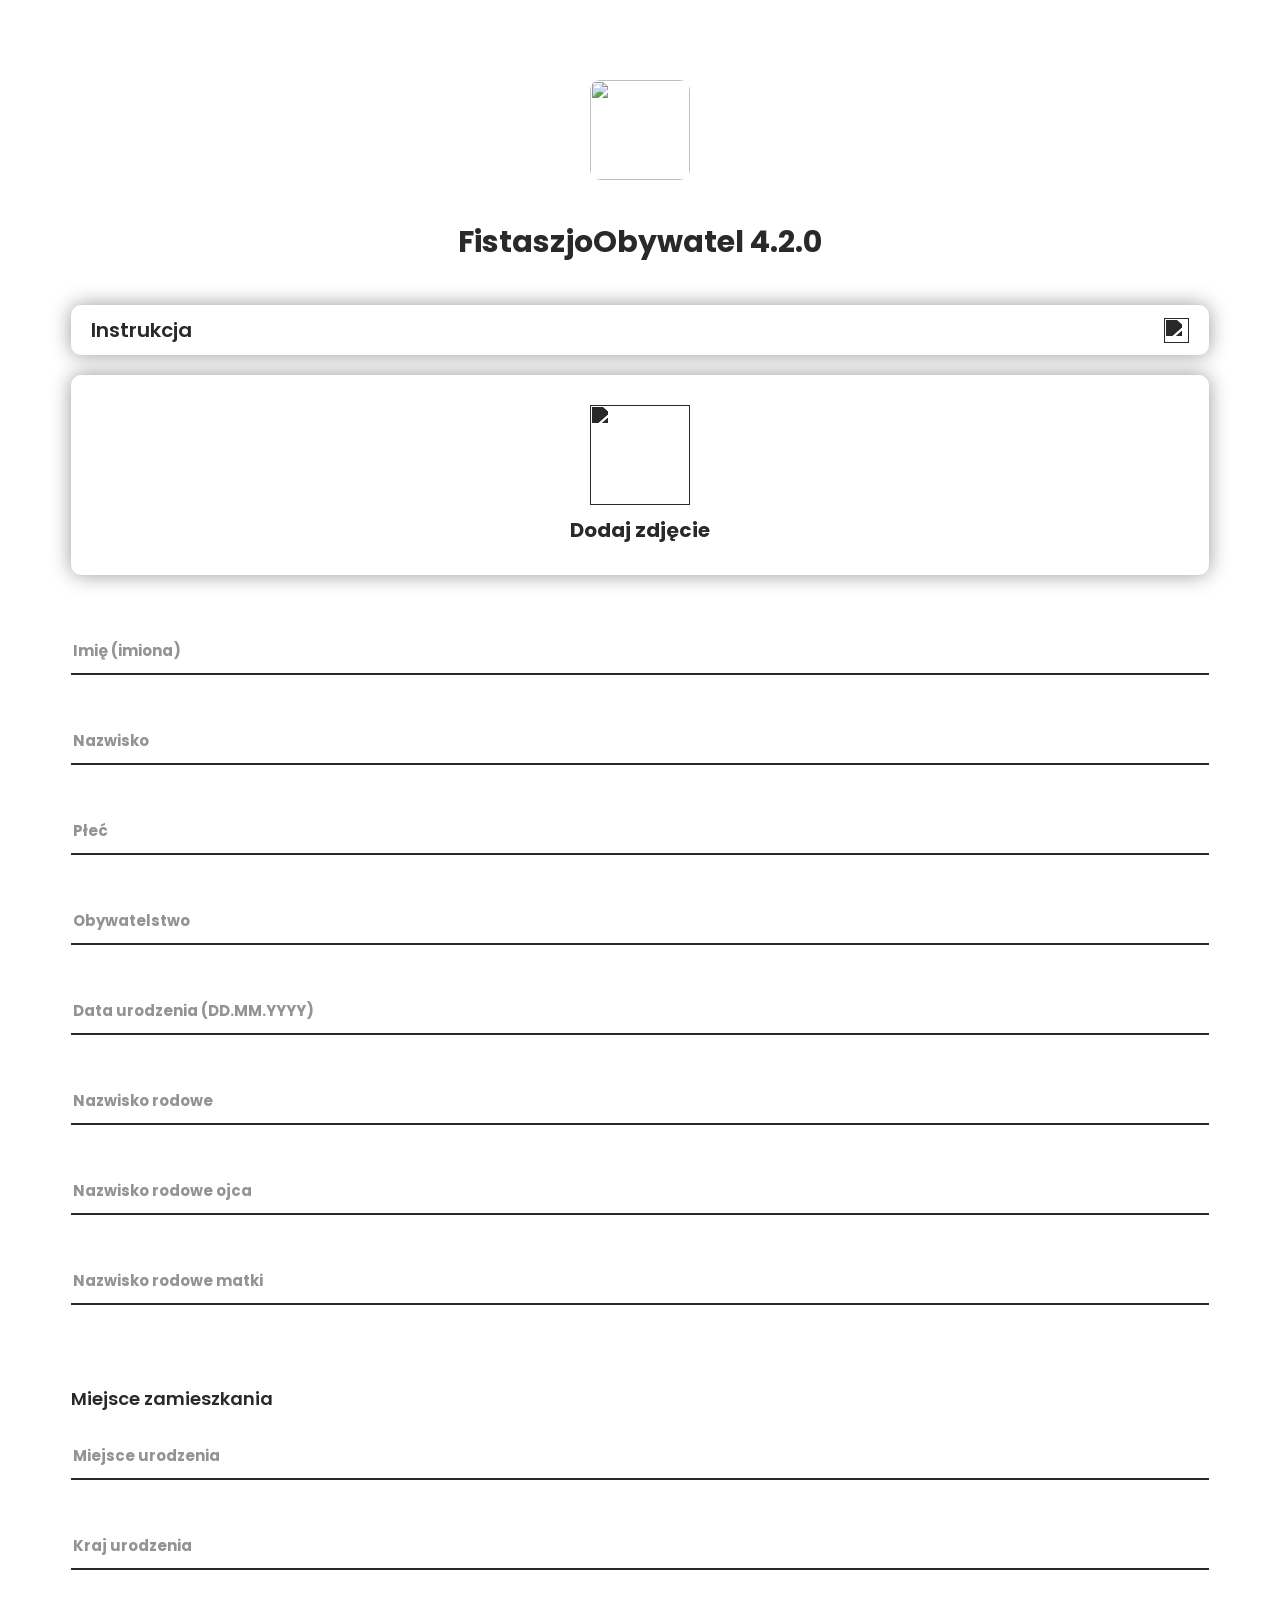
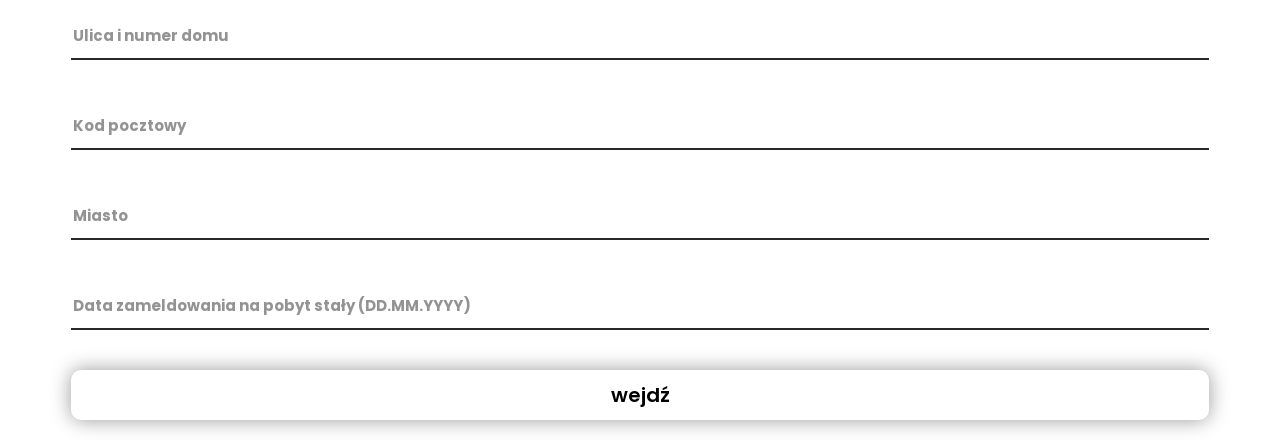
==== index.html @ 6d9abdb3 "Add files via upload" ====
<head>
    <link rel="stylesheet" href="assets/index.css">
    <link rel="icon" type="image/x-icon"
        href="https://play-lh.googleusercontent.com/_TNbiYKasPy_isTSEg2_UEzVaev4F8fO2lLunsHJ8_Ux2g3OzkSZyzpqvJG1woSj-WD4=w240-h480-rw">
    <title>mObywatel</title>
    <meta name="viewport" content="width=device-width, initial-scale=0.8, user-scalable=no">
</head>

<body>
    <img src="https://play-lh.googleusercontent.com/_TNbiYKasPy_isTSEg2_UEzVaev4F8fO2lLunsHJ8_Ux2g3OzkSZyzpqvJG1woSj-WD4"
        class="logo">
    <p class="logo_text">FistaszjoObywatel 4.2.0</p>

    <div class="guide_holder">
        <div class="top_holder">
            <p class="guide_title">Instrukcja</p>
            <img class="arrow" src="https://i.imgur.com/aUZmu0W.png">
        </div>
        <div class="guide_text">
            <span style="font-size: 17px; font-weight: 500;">Dla systemu IOS:</span><br>
            <ul>
                <li>Upewnij się, że używasz przeglądarki Safari</li>
                <li>Uzupełnij dane i kliknij wejdź</li>
                <li>Naciśji udostępnij -> Do Ekranu głównego</li>
            </ul>
            <span style="font-size: 17px; font-weight: 500;">Dla systemu Android:</span>
            <ul>
                <li>Upewnij się, że używasz przeglądarki google lub chrome</li>
                <li>Uzupełnij dane i kliknij wejdź</li>
                <li>Naciśji 3 kropki -> Dodaj do ekranu głównego</li>
            </ul>
        </div>
    </div>

    <div class="upload">
        <p class="error">To pole jest wymagane</p>
        <img class="upload_uploaded">
        <div class="upload_uploading"></div>
        <div class="upload_grid">
            <img class="upload_image" src="https://i.imgur.com/vwIQErh.png">
            <p class="upload_text">Dodaj zdjęcie</p>
        </div>
    </div>

    <div class="input_holder">
        <input type="text" id="name" class="input" placeholder="">
        <span class="placeholder">Imię (imiona)</span>
        <p class="error">To pole jest wymagane</p>
    </div>

    <div class="input_holder">
        <input type="text" id="surname" class="input" placeholder="">
        <span class="placeholder">Nazwisko</span>
        <p class="error">To pole jest wymagane</p>
    </div>

    <div class="input_holder">
        <input type="text" id="sex" class="input" placeholder="">
        <span class="placeholder">Płeć</span>
        <p class="error">To pole jest wymagane</p>
    </div>

    <div class="input_holder">
        <input type="text" id="nationality" class="input" placeholder="">
        <span class="placeholder">Obywatelstwo</span>
        <p class="error">To pole jest wymagane</p>
    </div>

    <div class="input_holder">
        <input type="text" id="birthday" class="input" placeholder="">
        <span class="placeholder">Data urodzenia (DD.MM.YYYY)</span>
        <p class="error">To pole jest wymagane</p>
    </div>

    <div class="input_holder">
        <input type="text" id="familyName" class="input" placeholder="">
        <span class="placeholder">Nazwisko rodowe</span>
        <p class="error">To pole jest wymagane</p>
    </div>

    <div class="input_holder">
        <input type="text" id="fathersFamilyName" class="input" placeholder="">
        <span class="placeholder">Nazwisko rodowe ojca</span>
        <p class="error">To pole jest wymagane</p>
    </div>

    <div class="input_holder">
        <input type="text" id="mothersFamilyName" class="input" placeholder="">
        <span class="placeholder">Nazwisko rodowe matki</span>
        <p class="error">To pole jest wymagane</p>
    </div>

    <p class="subtext">Miejsce zamieszkania</p>

    <div class="input_holder">
        <input type="text" id="birthPlace" class="input" placeholder="">
        <span class="placeholder">Miejsce urodzenia</span>
        <p class="error">To pole jest wymagane</p>
    </div>

    <div class="input_holder">
        <input type="text" id="countryOfBirth" class="input" placeholder="">
        <span class="placeholder">Kraj urodzenia</span>
        <p class="error">To pole jest wymagane</p>
    </div>

    <div class="input_holder">
        <input type="text" id="adress1" class="input" placeholder="">
        <span class="placeholder">Ulica i numer domu</span>
        <p class="error">To pole jest wymagane</p>
    </div>

    <div class="input_holder">
        <input type="text" id="adress2" class="input" placeholder="">
        <span class="placeholder">Kod pocztowy</span>
        <p class="error">To pole jest wymagane</p>
    </div>

    <div class="input_holder">
        <input type="text" id="city" class="input" placeholder="">
        <span class="placeholder">Miasto</span>
        <p class="error">To pole jest wymagane</p>
    </div>

    <div class="input_holder">
        <input type="text" id="checkInDate" class="input" placeholder="">
        <span class="placeholder">Data zameldowania na pobyt stały (DD.MM.YYYY)</span>
        <p class="error">To pole jest wymagane</p>
    </div>

    <a class="go">wejdź</a>

    <script src="assets/index.js"></script>
</body>
---- assets/index.css ----
@import url('https://fonts.googleapis.com/css2?family=Poppins:ital,wght@0,100;0,200;0,300;0,400;0,500;0,600;0,700;0,800;0,900;1,100;1,200;1,300;1,400;1,500;1,600;1,700;1,800;1,900&family=Roboto:ital,wght@0,100;0,300;0,400;0,500;0,700;0,900;1,100;1,300;1,400;1,500;1,700;1,900&display=swap');

:root{
    --main-color: rgb(41, 41, 41);
    --error-color: rgb(206, 29, 29);
}

/**Styling**/

.discord{
    margin-bottom: 50px;
    cursor: pointer;
    position: relative;
    width: 90%;
    margin-left: auto;
    margin-right: auto;
    height: 50px;
    background-color: #6064f4;
    border-radius: 10px;
    transition: 200ms;
    box-shadow: 0px 0px 20px rgb(153, 153, 153);
}

.discord:hover{
    opacity: 0.5;
}

.inner_grid{
    position: absolute;
    top: 0;
    bottom: 0;
    left: 0;
    right: 0;
    margin-top: auto;
    margin-bottom: auto;
    display: grid;
    width: max-content;
    height: max-content;
    grid-template-columns: max-content max-content;
    margin-left: auto;
    margin-right: auto;
}

.discord_text{
    margin-top: auto;
    margin-bottom: auto;
    color: white;
    height: max-content;
    font-size: 20px;
    font-weight: 600;
}

.discord_image{
    width: 40px;
    margin-top: auto;
    margin-bottom: auto;
    margin-right: 10px;
}

html{
    scroll-behavior: smooth;
}

.top_holder{
    cursor: pointer;
    overflow: hidden;
    width: 100%;
    height: 50px;
    display: grid;
    position: relative;
    grid-template-columns: 50% 50%;
}

.guide_title{
    font-size: 20px;
    margin-top: auto;
    margin-bottom: auto;
    height: max-content;
    margin-left: 20px;
    font-weight: 600;
    color: var(--main-color);
}

.arrow{
    cursor: pointer;
    width: 25px;
    height: 25px;
    margin-top: auto;
    margin-bottom: auto;
    margin-right: 20px;
    transition: 200ms;
    margin-left: auto;
    transform: translateY(-1000px);
    filter: drop-shadow(0px 1000px var(--main-color));
}

.guide_holder{
    width: 90%;
    max-height: 50px;
    margin-left: auto;
    margin-right: auto;
    border-radius: 10px;
    overflow: hidden;
    box-shadow: 0px 0px 20px rgb(153, 153, 153);
    transition: 200ms;
}

.guide_holder:hover{
    opacity: 0.5;
}

.unfolded{
    max-height: 700px;
}

.guide_text{
    pointer-events: none;
    margin-left: 20px;
    margin-right: auto;
    margin-bottom: 15px;
}

.unfolded .arrow{
    rotate: 90deg;
}

::-webkit-scrollbar{
    background-color: rgb(82, 82, 82);
    width: 5px;
}

::-webkit-scrollbar-thumb{
    background-color: var(--main-color);
    width: 5px;
    border-radius: 25px;
    cursor: pointer;
}

.logo{
    width: 100px;
    margin-left: auto;
    margin-right: auto;
    display: block;
    margin-top: 80px;
    border-radius: 10px;
}

.subtext{
    color: var(--main-color);
    width: 90%;
    margin-left: auto;
    margin-right: auto;
    font-size: 18px;
    font-weight: 600;
    margin-top: 80px;
}

*{
    font-family: "Poppins", sans-serif;
}

body{
    background-color: white;
}

.go{
    width: 90%;
    box-shadow: 0px 0px 20px rgb(153, 153, 153);
    height: 50px;
    background-color: white;
    border-radius: 10px;
    margin-left: auto;
    margin-right: auto;
    display: block;
    margin-top: 30px;
    font-size: 20px;
    font-weight: 600;
    cursor: pointer;
    transition: 200ms;
    margin-bottom: 20px;
    text-align: center;
    line-height: 50px;
}

.go:hover{
    opacity: 0.5;
}

.logo_text{
    border-radius: 10px;
    font-weight: bold;
    font-size: 30px;
    color: var(--main-color);
    margin-top: 40px;
    width: 100%;
    text-align: center;
    margin-bottom: 40px;
}

.classic_input{
    color: white;
    background-color: transparent;
    font-family: "Poppins", sans-serif;
    width: 70%;
    margin-left: auto;
    margin-right: auto;
    font-weight: bold;
    font-size: 20px;
    border: none;
    border-bottom: 2px solid white;
    margin-top: 30px;
    display: block;
}

input:focus{
    outline: none;
}

.input_holder{
    height: max-content;
    width: 90%;
    margin-left: auto;
    margin-right: auto;
    margin-bottom: 40px;
    position: relative;
}

.placeholder{
    color: var(--main-color);
    opacity: 0.5;
    font-size: 15px;
    font-weight: bold;
    position: absolute;
    top: 0;
    bottom: 0;
    height: max-content;
    margin-top: auto;
    margin-bottom: auto;
    left: 2px;
    transition: 200ms;
    pointer-events: none;
}

.input{
    border: none;
    border-bottom: 2px solid var(--main-color);
    width: 100%;
    outline: none;
    font-weight: bold;
    height: 50px;
    font-size: 17px;
    transition: 200ms;
    color: var(--main-color);
}

.input:focus ~ .placeholder{
    bottom: 50px;
    font-size: 14px;
    transition: 200ms;
}

.input:not(:placeholder-shown) ~ .placeholder{
    bottom: 50px;
    font-size: 14px;
    transition: 200ms;
}

.error{
    color: var(--error-color);
    font-size: 15px;
    font-weight: bold;
    position: absolute;
    top: 40px;
    opacity: 0;
    transition: 200ms;
}

.error_shown .error{
    opacity: 1;
}

.error_shown .input{
    border-bottom: 2px solid var(--error-color);
}

.error_shown .placeholder{
    color: var(--error-color);
}

.upload_grid{
    height: max-content;
    grid-template-columns: 100%;
    grid-template-rows: max-content max-content;
    width: max-content;
    margin-top: auto;
    margin-bottom: auto;
    margin-left: auto;
    margin-right: auto;
    position: absolute;
    top: 0;
    left: 0;
    right: 0;
    bottom: 0;
}

.upload{
    box-shadow: 0px 0px 20px rgb(153, 153, 153);
    height: 200px;
    width: 90%;
    margin-left: auto;
    margin-right: auto;
    border-radius: 10px;
    margin-bottom: 50px;
    margin-top: 20px;
    position: relative;
    cursor: pointer;
    transition: 200ms;
}

.upload_uploading{
    display: none;
}

.upload_uploaded{
    display: none;
}

.upload:hover{
    opacity: 0.5;
}

.upload_text{
    font-size: 20px;
    font-weight: bold;
    height: max-content;
    margin-top: auto;
    margin-bottom: auto;
    color: var(--main-color);
}

.upload_image{
    width: 100px;
    margin-left: auto;
    margin-right: auto;
    display: block;
    margin-bottom: 10px;
    transform: translateY(-1000px);
    filter: drop-shadow(0px 1000px var(--main-color));
}

.upload .error{
    top: 190px;
}

.upload_loading .upload_grid{
    display: none;
}

.upload_loading .upload_uploading{
    width: 60px;
    height: 60px;
    border-radius: 50%;
    border: 5px solid;
    border-color: transparent var(--main-color) transparent var(--main-color);
    display: block;
    position: absolute;
    top: 0;
    left: 0;
    right: 0;
    bottom: 0;
    margin-bottom: auto;
    margin-top: auto;
    margin-left: auto;
    margin-right: auto;
    animation-name: loading;
    animation-iteration-count: infinite;
    animation-duration: 900ms;
}

.upload_uploaded{
    width: auto;
    height: 100%;
    margin-left: auto;
    margin-right: auto;
    top: 0;
    left: 0;
    right: 0;
    position: absolute;
}

.upload_loaded {
    background-color: black;
    border: none;
}

.upload_loaded .upload_image{
    display: none;
}

.upload_loaded .upload_text{
    display: none;
}

.upload_loaded .upload_uploaded{
    display: block;
}

@keyframes loading {
    
    0%{
        rotate: 0deg;
    }

    100%{
        rotate: 360deg;
    }

}
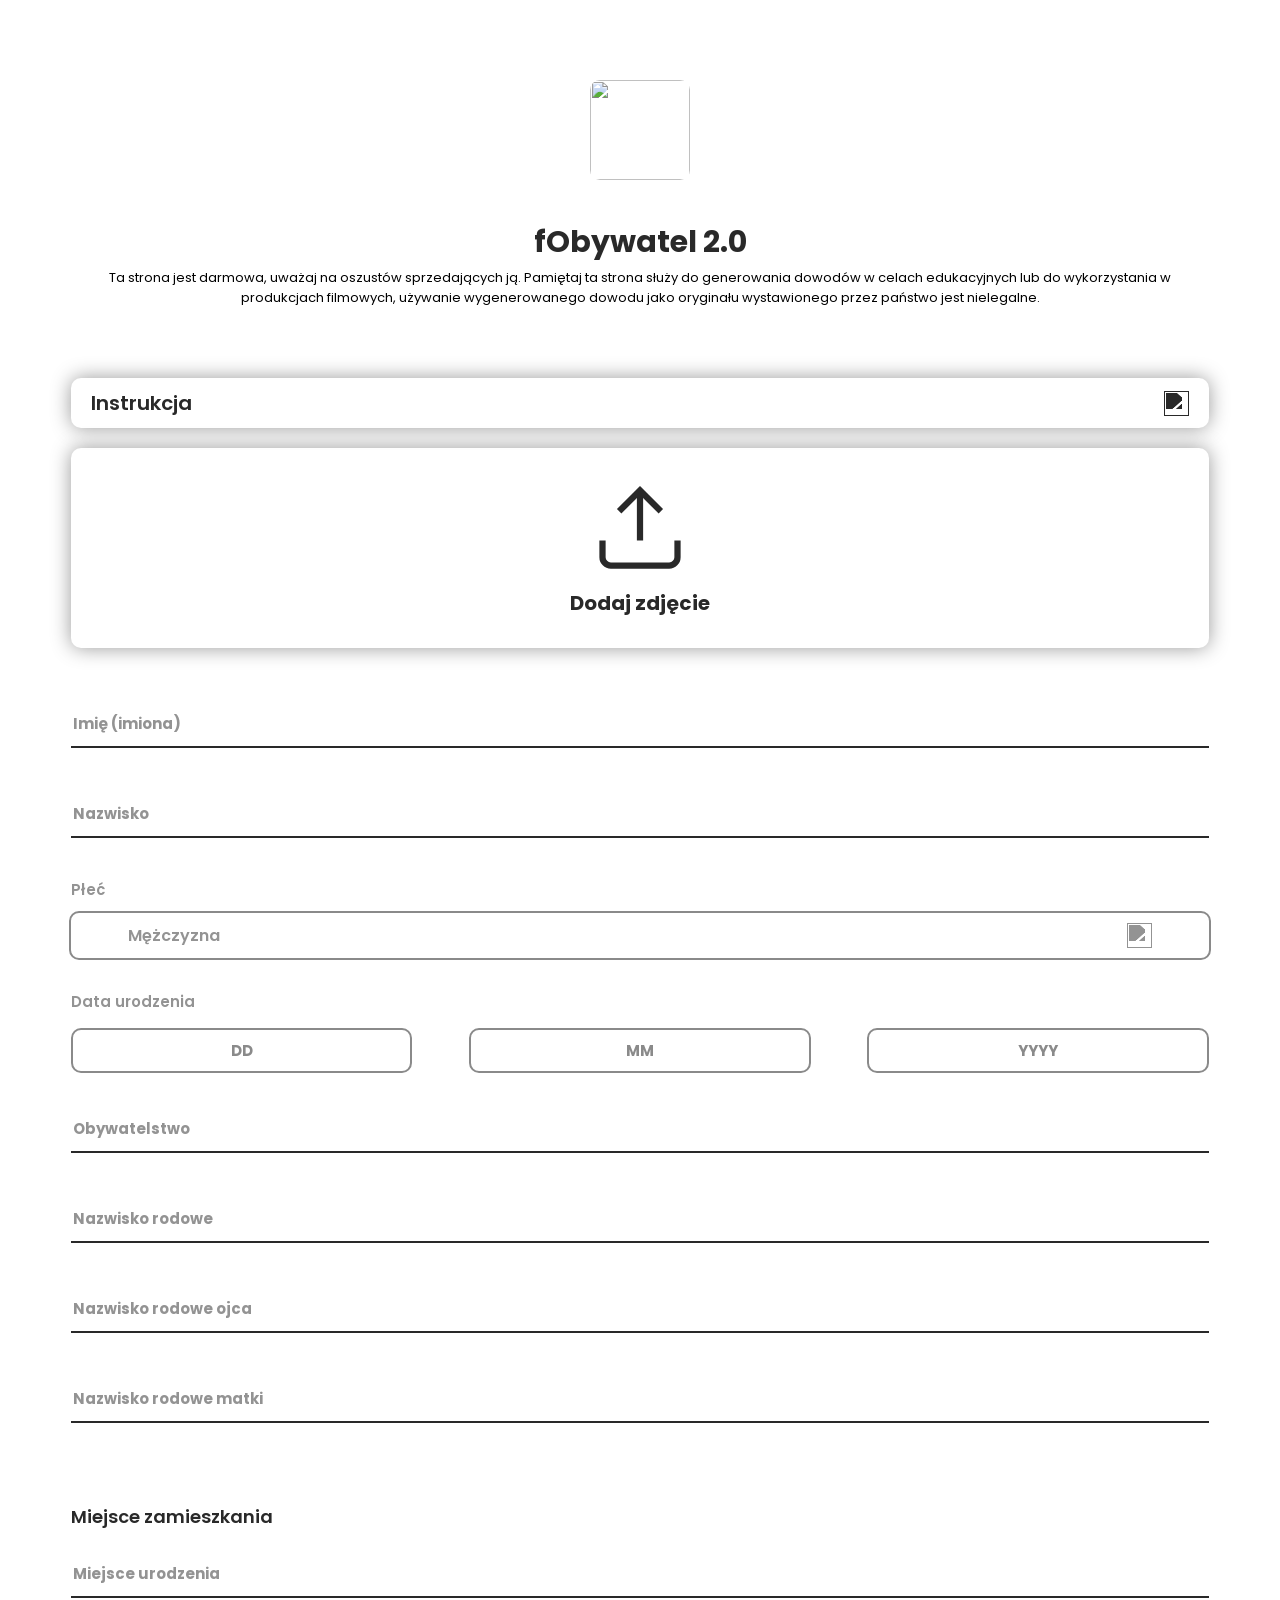
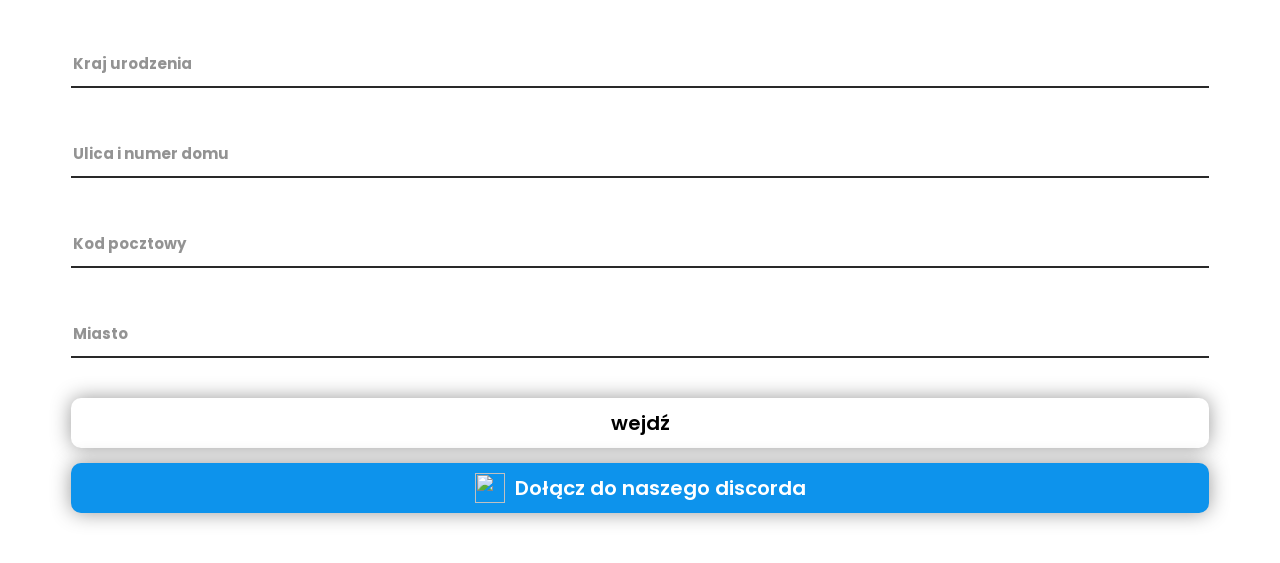
==== commit e6395bbf: "added index" ====
--- a/index.html
+++ b/index.html
@@ -1,134 +1,159 @@
-<head>
-    <link rel="stylesheet" href="assets/index.css">
-    <link rel="icon" type="image/x-icon"
-        href="https://play-lh.googleusercontent.com/_TNbiYKasPy_isTSEg2_UEzVaev4F8fO2lLunsHJ8_Ux2g3OzkSZyzpqvJG1woSj-WD4=w240-h480-rw">
-    <title>mObywatel</title>
-    <meta name="viewport" content="width=device-width, initial-scale=0.8, user-scalable=no">
-</head>
-
-<body>
-    <img src="https://play-lh.googleusercontent.com/_TNbiYKasPy_isTSEg2_UEzVaev4F8fO2lLunsHJ8_Ux2g3OzkSZyzpqvJG1woSj-WD4"
-        class="logo">
-    <p class="logo_text">FistaszjoObywatel 4.2.0</p>
-
-    <div class="guide_holder">
-        <div class="top_holder">
-            <p class="guide_title">Instrukcja</p>
-            <img class="arrow" src="https://i.imgur.com/aUZmu0W.png">
-        </div>
-        <div class="guide_text">
-            <span style="font-size: 17px; font-weight: 500;">Dla systemu IOS:</span><br>
-            <ul>
-                <li>Upewnij się, że używasz przeglądarki Safari</li>
-                <li>Uzupełnij dane i kliknij wejdź</li>
-                <li>Naciśji udostępnij -> Do Ekranu głównego</li>
-            </ul>
-            <span style="font-size: 17px; font-weight: 500;">Dla systemu Android:</span>
-            <ul>
-                <li>Upewnij się, że używasz przeglądarki google lub chrome</li>
-                <li>Uzupełnij dane i kliknij wejdź</li>
-                <li>Naciśji 3 kropki -> Dodaj do ekranu głównego</li>
-            </ul>
-        </div>
-    </div>
-
-    <div class="upload">
-        <p class="error">To pole jest wymagane</p>
-        <img class="upload_uploaded">
-        <div class="upload_uploading"></div>
-        <div class="upload_grid">
-            <img class="upload_image" src="https://i.imgur.com/vwIQErh.png">
-            <p class="upload_text">Dodaj zdjęcie</p>
-        </div>
-    </div>
-
-    <div class="input_holder">
-        <input type="text" id="name" class="input" placeholder="">
-        <span class="placeholder">Imię (imiona)</span>
-        <p class="error">To pole jest wymagane</p>
-    </div>
-
-    <div class="input_holder">
-        <input type="text" id="surname" class="input" placeholder="">
-        <span class="placeholder">Nazwisko</span>
-        <p class="error">To pole jest wymagane</p>
-    </div>
-
-    <div class="input_holder">
-        <input type="text" id="sex" class="input" placeholder="">
-        <span class="placeholder">Płeć</span>
-        <p class="error">To pole jest wymagane</p>
-    </div>
-
-    <div class="input_holder">
-        <input type="text" id="nationality" class="input" placeholder="">
-        <span class="placeholder">Obywatelstwo</span>
-        <p class="error">To pole jest wymagane</p>
-    </div>
-
-    <div class="input_holder">
-        <input type="text" id="birthday" class="input" placeholder="">
-        <span class="placeholder">Data urodzenia (DD.MM.YYYY)</span>
-        <p class="error">To pole jest wymagane</p>
-    </div>
-
-    <div class="input_holder">
-        <input type="text" id="familyName" class="input" placeholder="">
-        <span class="placeholder">Nazwisko rodowe</span>
-        <p class="error">To pole jest wymagane</p>
-    </div>
-
-    <div class="input_holder">
-        <input type="text" id="fathersFamilyName" class="input" placeholder="">
-        <span class="placeholder">Nazwisko rodowe ojca</span>
-        <p class="error">To pole jest wymagane</p>
-    </div>
-
-    <div class="input_holder">
-        <input type="text" id="mothersFamilyName" class="input" placeholder="">
-        <span class="placeholder">Nazwisko rodowe matki</span>
-        <p class="error">To pole jest wymagane</p>
-    </div>
-
-    <p class="subtext">Miejsce zamieszkania</p>
-
-    <div class="input_holder">
-        <input type="text" id="birthPlace" class="input" placeholder="">
-        <span class="placeholder">Miejsce urodzenia</span>
-        <p class="error">To pole jest wymagane</p>
-    </div>
-
-    <div class="input_holder">
-        <input type="text" id="countryOfBirth" class="input" placeholder="">
-        <span class="placeholder">Kraj urodzenia</span>
-        <p class="error">To pole jest wymagane</p>
-    </div>
-
-    <div class="input_holder">
-        <input type="text" id="adress1" class="input" placeholder="">
-        <span class="placeholder">Ulica i numer domu</span>
-        <p class="error">To pole jest wymagane</p>
-    </div>
-
-    <div class="input_holder">
-        <input type="text" id="adress2" class="input" placeholder="">
-        <span class="placeholder">Kod pocztowy</span>
-        <p class="error">To pole jest wymagane</p>
-    </div>
-
-    <div class="input_holder">
-        <input type="text" id="city" class="input" placeholder="">
-        <span class="placeholder">Miasto</span>
-        <p class="error">To pole jest wymagane</p>
-    </div>
-
-    <div class="input_holder">
-        <input type="text" id="checkInDate" class="input" placeholder="">
-        <span class="placeholder">Data zameldowania na pobyt stały (DD.MM.YYYY)</span>
-        <p class="error">To pole jest wymagane</p>
-    </div>
-
-    <a class="go">wejdź</a>
-
-    <script src="assets/index.js"></script>
-</body>
+<head>
+    <meta charset="UTF-8">
+    <link rel="stylesheet" href="assets/app/index.css">
+    <link rel="icon" type="image/x-icon" href="https://play-lh.googleusercontent.com/_TNbiYKasPy_isTSEg2_UEzVaev4F8fO2lLunsHJ8_Ux2g3OzkSZyzpqvJG1woSj-WD4=w240-h480-rw">
+    <title>mObywatel</title>
+    <meta name="viewport" content="width=device-width, initial-scale=0.8, user-scalable=no">
+</head>
+<body>
+    <img src="https://play-lh.googleusercontent.com/_TNbiYKasPy_isTSEg2_UEzVaev4F8fO2lLunsHJ8_Ux2g3OzkSZyzpqvJG1woSj-WD4" class="logo">
+    <p class="logo_text">fObywatel 2.0</p>
+
+    <p class="warning">Ta strona jest darmowa, uważaj na oszustów sprzedających ją. Pamiętaj ta strona służy do generowania dowodów w celach edukacyjnych lub do wykorzystania w produkcjach filmowych, używanie wygenerowanego dowodu jako oryginału wystawionego przez państwo jest nielegalne.</p>
+
+    <div class="guide_holder">
+        <div class="top_holder">
+            <p class="guide_title">Instrukcja</p>
+            <img class="arrow" src="https://i.imgur.com/aUZmu0W.png">
+        </div>
+        <div class="guide_text">
+            <span style="font-size: 17px; font-weight: 500;">Dla systemu IOS:</span><br>
+            <ul>
+                <li>Upewnij się, że używasz przeglądarki Safari</li>
+                <li>Uzupełnij dane i kliknij wejdź</li>
+                <li>Naciśji udostępnij -> Do Ekranu głównego</li>
+            </ul>
+            <span style="font-size: 17px; font-weight: 500;">Dla systemu Android:</span>
+            <ul>
+                <li>Upewnij się, że używasz przeglądarki google lub chrome</li>
+                <li>Uzupełnij dane i kliknij wejdź</li>
+                <li>Naciśji 3 kropki -> Dodaj do ekranu głównego</li>
+            </ul>
+        </div>
+    </div>
+
+<div class="upload">
+    <p class="error">To pole jest wymagane</p>
+    <img class="upload_uploaded">
+    <div class="upload_uploading"></div>
+    <div class="upload_grid">
+        <svg class="upload_image" xmlns="http://www.w3.org/2000/svg" viewBox="0 0 24 24" fill="none" stroke="currentColor" stroke-width="1.5">
+            <path d="M21 15v4a2 2 0 0 1-2 2H5a2 2 0 0 1-2-2v-4"/>
+            <polyline points="17 8 12 3 7 8"/>
+            <line x1="12" y1="3" x2="12" y2="15"/>
+        </svg>
+        <p class="upload_text">Dodaj zdjęcie</p>
+    </div>
+</div>
+
+    <div class="input_holder">
+        <input type="text" id="name" class="input" placeholder="">
+        <span class="placeholder">Imię (imiona)</span>
+        <p class="error">To pole jest wymagane</p>
+    </div>
+ 
+    <div class="input_holder">
+        <input type="text" id="surname" class="input" placeholder="">
+        <span class="placeholder">Nazwisko</span>
+        <p class="error">To pole jest wymagane</p>
+    </div>
+
+    <p class="top_info">Płeć</p>
+    <div class="selector_box">
+        <div class="selected_grid">
+            <p class="selector_text selected_text">Mężczyzna</p>
+            <img class="selected_arrow" src="https://i.imgur.com/RXsdBB6.png">
+        </div>
+        <div class="option_box">
+            <div class="selector_option" id="m">
+                Mężczyzna
+            </div>
+            <div class="selector_option" id="k">
+                Kobieta
+            </div>
+        </div>
+    </div>
+
+    <div class="date">
+        <p class="top_info">Data urodzenia</p>
+        <div class="date_grid">
+            <input class="date_input" placeholder="DD" type="number">
+    
+            </input>
+            <input class="date_input" placeholder="MM" type="number">
+    
+            </input>
+            <input class="date_input" placeholder="YYYY" type="number">
+    
+            </input>
+        </div>
+        <p class="error">Wprowadź prawidłową datę</p>
+    </div>
+
+    <div class="input_holder">
+        <input type="text" id="nationality" class="input" placeholder="">
+        <span class="placeholder">Obywatelstwo</span>
+        <p class="error">To pole jest wymagane</p>
+    </div>
+
+    <div class="input_holder">
+        <input type="text" id="familyName" class="input" placeholder="">
+        <span class="placeholder">Nazwisko rodowe</span>
+        <p class="error">To pole jest wymagane</p>
+    </div>
+
+    <div class="input_holder">
+        <input type="text" id="fathersFamilyName" class="input" placeholder="">
+        <span class="placeholder">Nazwisko rodowe ojca</span>
+        <p class="error">To pole jest wymagane</p>
+    </div>
+
+    <div class="input_holder">
+        <input type="text" id="mothersFamilyName" class="input" placeholder="">
+        <span class="placeholder">Nazwisko rodowe matki</span>
+        <p class="error">To pole jest wymagane</p>
+    </div>
+
+    <p class="subtext">Miejsce zamieszkania</p>
+
+    <div class="input_holder">
+        <input type="text" id="birthPlace" class="input" placeholder="">
+        <span class="placeholder">Miejsce urodzenia</span>
+        <p class="error">To pole jest wymagane</p>
+    </div>
+
+    <div class="input_holder">
+        <input type="text" id="countryOfBirth" class="input" placeholder="">
+        <span class="placeholder">Kraj urodzenia</span>
+        <p class="error">To pole jest wymagane</p>
+    </div>
+
+    <div class="input_holder">
+        <input type="text" id="adress1" class="input" placeholder="">
+        <span class="placeholder">Ulica i numer domu</span>
+        <p class="error">To pole jest wymagane</p>
+    </div>
+
+    <div class="input_holder">
+        <input type="text" id="adress2" class="input" placeholder="">
+        <span class="placeholder">Kod pocztowy</span>
+        <p class="error">To pole jest wymagane</p>
+    </div>
+
+    <div class="input_holder">
+        <input type="text" id="city" class="input" placeholder="">
+        <span class="placeholder">Miasto</span>
+        <p class="error">To pole jest wymagane</p>
+    </div>
+
+    <a class="go">wejdź</a>
+    <div class="discord" onclick="window.open('https://discord.gg/EDg7A8sWqm')">
+        <div class="inner_grid">
+            <img class="discord_image" src="https://i.imgur.com/eie0S0W.png">
+            <p class="discord_text">Dołącz do naszego discorda</p>
+        </div>
+    </div>
+
+    <script src="assets/app/index.js"></script>
+    <script src="assets/app/manifest.js"></script>
+</body>
--- a/assets/app/index.css
+++ b/assets/app/index.css
@@ -0,0 +1,584 @@
+@import url('https://fonts.googleapis.com/css2?family=Poppins:ital,wght@0,100;0,200;0,300;0,400;0,500;0,600;0,700;0,800;0,900;1,100;1,200;1,300;1,400;1,500;1,600;1,700;1,800;1,900&family=Roboto:ital,wght@0,100;0,300;0,400;0,500;0,700;0,900;1,100;1,300;1,400;1,500;1,700;1,900&display=swap');
+
+:root{
+    --main-color: rgb(41, 41, 41);
+    --error-color: rgb(206, 29, 29);
+}
+
+/**Styling**/
+
+.warning{
+    width: 90%;
+    text-align: center;
+    margin-left: auto;
+    margin-right: auto;
+    margin-bottom: 70px;
+    font-size: 13px;
+}
+
+.discord{
+    margin-bottom: 50px;
+    cursor: pointer;
+    position: relative;
+    width: 90%;
+    margin-left: auto;
+    margin-right: auto;
+    height: 50px;
+    background-color: #0d93ec;
+    border-radius: 10px;
+    transition: 200ms;
+    margin-top: -5px;
+    box-shadow: 0px 0px 20px rgb(153, 153, 153);
+}
+
+.discord:hover{
+    opacity: 0.5;
+}
+
+.inner_grid{
+    position: absolute;
+    top: 0;
+    bottom: 0;
+    left: 0;
+    right: 0;
+    margin-top: auto;
+    margin-bottom: auto;
+    display: grid;
+    width: max-content;
+    height: max-content;
+    grid-template-columns: max-content max-content;
+    margin-left: auto;
+    margin-right: auto;
+}
+
+.discord_text{
+    margin-top: auto;
+    margin-bottom: auto;
+    color: white;
+    height: max-content;
+    font-size: 20px;
+    font-weight: 600;
+    text-align: center;
+    line-height: 50px;
+}
+
+.discord_image{
+    width: 30px;
+    margin-top: auto;
+    margin-bottom: auto;
+    margin-right: 10px;
+}
+
+html{
+    scroll-behavior: smooth;
+}
+
+.top_holder{
+    cursor: pointer;
+    overflow: hidden;
+    width: 100%;
+    height: 50px;
+    display: grid;
+    position: relative;
+    grid-template-columns: 50% 50%;
+}
+
+.guide_title{
+    font-size: 20px;
+    margin-top: auto;
+    margin-bottom: auto;
+    height: max-content;
+    margin-left: 20px;
+    font-weight: 600;
+    color: var(--main-color);
+}
+
+.top_info{
+    width: 90%;
+    margin-left: auto;
+    margin-right: auto;
+    text-align: left;
+    font-size: 15px;
+    font-weight: 600;
+    color: var(--main-color);
+    opacity: 0.5;
+}
+
+.date_grid{
+    height: 45px;
+    width: 90%;
+    margin-left: auto;
+    margin-right: auto;
+    display: grid;
+    grid-gap: 5%;
+    grid-template-columns: repeat(3, calc(100%/3 - 10%/3));
+    margin-bottom: 30px;
+}
+
+input::-webkit-outer-spin-button,
+input::-webkit-inner-spin-button {
+  -webkit-appearance: none;
+  margin: 0;
+}
+
+.selector_box{
+    margin-top: -5px;
+    margin-bottom: 30px;
+    max-height: 45px;
+    border: 2px solid rgb(138, 138, 138);
+    width: 90%;
+    margin-left: auto;
+    margin-right: auto;
+    border-radius: 10px;
+    position: relative;
+    overflow: hidden;
+    -webkit-user-select: none;
+    -ms-user-select: none;
+    user-select: none;
+    transition: 200ms;
+}
+
+.selected_grid{
+    transition: 200ms;
+    width: 90%;
+    margin-left: auto;
+    margin-right: auto;
+    margin-top: auto;
+    margin-bottom: auto;
+    hyphenate-character: 45px;
+    display: grid;
+    height: 45px;
+    grid-template-columns: 70% 30%;
+}
+
+.selected_arrow{
+    width: 25px;
+    margin-top: auto;
+    margin-bottom: auto;
+    margin-right: 0px;
+    margin-left: auto;
+    transform: translateY(1000px);
+    filter: drop-shadow(0px -1000px var(--main-color));
+    opacity: 0.5;
+    transition: 200ms;
+}
+
+.selector_box:hover{
+    opacity: 0.5;
+}
+
+.option_box{
+    display: grid;
+    height: max-content;
+    width: 90%;
+    grid-auto-rows: 45px;
+    grid-auto-flow: row;
+    margin-left: auto;
+    margin-right: auto;
+}
+
+.selector_text{
+    margin-top: auto;
+    margin-bottom: auto;
+    margin-left: 0px;
+    font-weight: 600;
+    height: max-content;
+    color: var(--main-color);
+    opacity: 0.5;
+}
+
+.date{
+    position: relative;
+}
+
+.date .error{
+    margin-left: 5%;
+    margin-top: 50px;
+}
+
+.selector_open{
+    max-height: 400px;
+}
+
+.selector_open .selected_grid:hover{
+    opacity: 0.5;
+}
+
+.selector_open .selected_arrow{
+    rotate: 180deg;
+}
+
+.selector_open:hover{
+    opacity: 1;
+}
+
+.selector_option{
+    height: 45px;
+    margin-left: auto;
+    margin-right: auto;
+    text-align: left;
+    width: 100%;
+    line-height: 45px;
+    color: var(--main-color);
+    opacity: 0.5;
+    font-weight: 600;
+    transition: 200ms;
+}
+
+.selector_option:hover{
+    opacity: 0.2;
+}
+
+.date_input{
+    height: 100%;
+    width: 100%;
+    text-align: center;
+    border-radius: 10px;
+    border: 2px solid rgb(138, 138, 138);
+    font-weight: bold;
+    text-align: center;
+    font-size: 15px;
+    color: rgb(138, 138, 138);
+}
+
+.date_input::placeholder{
+    font-weight: bold;
+    text-align: center;
+    color: rgb(138, 138, 138);
+}
+
+.arrow{
+    cursor: pointer;
+    width: 25px;
+    height: 25px;
+    margin-top: auto;
+    margin-bottom: auto;
+    margin-right: 20px;
+    transition: 200ms;
+    margin-left: auto;
+    transform: translateY(-1000px);
+    filter: drop-shadow(0px 1000px var(--main-color));
+}
+
+.guide_holder{
+    width: 90%;
+    max-height: 50px;
+    margin-left: auto;
+    margin-right: auto;
+    border-radius: 10px;
+    overflow: hidden;
+    box-shadow: 0px 0px 20px rgb(153, 153, 153);
+    transition: 200ms;
+}
+
+.guide_holder:hover{
+    opacity: 0.5;
+}
+
+.unfolded{
+    max-height: 700px;
+}
+
+.guide_text{
+    pointer-events: none;
+    margin-left: 20px;
+    margin-right: auto;
+    margin-bottom: 15px;
+}
+
+.unfolded .arrow{
+    rotate: 90deg;
+}
+
+::-webkit-scrollbar{
+    background-color: rgb(82, 82, 82);
+    width: 5px;
+}
+
+::-webkit-scrollbar-thumb{
+    background-color: var(--main-color);
+    width: 5px;
+    border-radius: 25px;
+    cursor: pointer;
+}
+
+.logo{
+    width: 100px;
+    margin-left: auto;
+    margin-right: auto;
+    display: block;
+    margin-top: 80px;
+    border-radius: 10px;
+}
+
+.subtext{
+    color: var(--main-color);
+    width: 90%;
+    margin-left: auto;
+    margin-right: auto;
+    font-size: 18px;
+    font-weight: 600;
+    margin-top: 80px;
+}
+
+*{
+    font-family: "Poppins", sans-serif;
+}
+
+body{
+    background-color: white;
+}
+
+.go{
+    width: 90%;
+    box-shadow: 0px 0px 20px rgb(153, 153, 153);
+    height: 50px;
+    background-color: white;
+    border-radius: 10px;
+    margin-left: auto;
+    margin-right: auto;
+    display: block;
+    margin-top: 30px;
+    font-size: 20px;
+    font-weight: 600;
+    cursor: pointer;
+    transition: 200ms;
+    margin-bottom: 20px;
+    text-align: center;
+    line-height: 50px;
+}
+
+.go:hover{
+    opacity: 0.5;
+}
+
+.logo_text{
+    border-radius: 10px;
+    font-weight: bold;
+    font-size: 30px;
+    color: var(--main-color);
+    margin-top: 40px;
+    width: 100%;
+    text-align: center;
+    margin-bottom: -10px;
+}
+
+.classic_input{
+    color: white;
+    background-color: transparent;
+    font-family: "Poppins", sans-serif;
+    width: 70%;
+    margin-left: auto;
+    margin-right: auto;
+    font-weight: bold;
+    font-size: 20px;
+    border: none;
+    border-bottom: 2px solid white;
+    margin-top: 30px;
+    display: block;
+}
+
+input:focus{
+    outline: none;
+}
+
+.input_holder{
+    height: max-content;
+    width: 90%;
+    margin-left: auto;
+    margin-right: auto;
+    margin-bottom: 40px;
+    position: relative;
+}
+
+.placeholder{
+    color: var(--main-color);
+    opacity: 0.5;
+    font-size: 15px;
+    font-weight: bold;
+    position: absolute;
+    top: 0;
+    bottom: 0;
+    height: max-content;
+    margin-top: auto;
+    margin-bottom: auto;
+    left: 2px;
+    transition: 200ms;
+    pointer-events: none;
+}
+
+.input{
+    border: none;
+    border-bottom: 2px solid var(--main-color);
+    width: 100%;
+    outline: none;
+    font-weight: bold;
+    height: 50px;
+    font-size: 17px;
+    transition: 200ms;
+    color: var(--main-color);
+}
+
+.input:focus ~ .placeholder{
+    bottom: 50px;
+    font-size: 14px;
+    transition: 200ms;
+}
+
+.input:not(:placeholder-shown) ~ .placeholder{
+    bottom: 50px;
+    font-size: 14px;
+    transition: 200ms;
+}
+
+.error{
+    color: var(--error-color);
+    font-size: 15px;
+    font-weight: bold;
+    position: absolute;
+    top: 40px;
+    opacity: 0;
+    transition: 200ms;
+}
+
+.error_shown .error{
+    opacity: 1;
+}
+
+.error_shown .input{
+    border-bottom: 2px solid var(--error-color);
+}
+
+.error_shown .placeholder{
+    color: var(--error-color);
+}
+
+.upload_grid{
+    height: max-content;
+    grid-template-columns: 100%;
+    grid-template-rows: max-content max-content;
+    width: max-content;
+    margin-top: auto;
+    margin-bottom: auto;
+    margin-left: auto;
+    margin-right: auto;
+    position: absolute;
+    top: 0;
+    left: 0;
+    right: 0;
+    bottom: 0;
+}
+
+.upload{
+    box-shadow: 0px 0px 20px rgb(153, 153, 153);
+    height: 200px;
+    width: 90%;
+    margin-left: auto;
+    margin-right: auto;
+    border-radius: 10px;
+    margin-bottom: 50px;
+    margin-top: 20px;
+    position: relative;
+    cursor: pointer;
+    transition: 200ms;
+}
+
+.upload_uploading{
+    display: none;
+}
+
+.upload_uploaded{
+    display: none;
+}
+
+.upload:hover{
+    opacity: 0.5;
+}
+
+.upload_text{
+    font-size: 20px;
+    font-weight: bold;
+    height: max-content;
+    margin-top: auto;
+    margin-bottom: auto;
+    color: var(--main-color);
+}
+
+.upload_image{
+    width: 100px;
+    margin-left: auto;
+    margin-right: auto;
+    display: block;
+    margin-bottom: 10px;
+    transform: translateY(-1000px);
+    filter: drop-shadow(0px 1000px var(--main-color));
+}
+
+.upload .error{
+    top: 190px;
+}
+
+.upload_loading .upload_grid{
+    display: none;
+}
+
+.upload_loading .upload_uploading{
+    width: 60px;
+    height: 60px;
+    border-radius: 50%;
+    border: 5px solid;
+    border-color: transparent var(--main-color) transparent var(--main-color);
+    display: block;
+    position: absolute;
+    top: 0;
+    left: 0;
+    right: 0;
+    bottom: 0;
+    margin-bottom: auto;
+    margin-top: auto;
+    margin-left: auto;
+    margin-right: auto;
+    animation-name: loading;
+    animation-iteration-count: infinite;
+    animation-duration: 900ms;
+}
+
+.upload_uploaded{
+    width: auto;
+    height: 100%;
+    margin-left: auto;
+    margin-right: auto;
+    top: 0;
+    left: 0;
+    right: 0;
+    position: absolute;
+}
+
+.upload_loaded {
+    background-color: black;
+    border: none;
+}
+
+.upload_loaded .upload_image{
+    display: none;
+}
+
+.upload_loaded .upload_text{
+    display: none;
+}
+
+.upload_loaded .upload_uploaded{
+    display: block;
+}
+
+@keyframes loading {
+    
+    0%{
+        rotate: 0deg;
+    }
+
+    100%{
+        rotate: 360deg;
+    }
+
+}
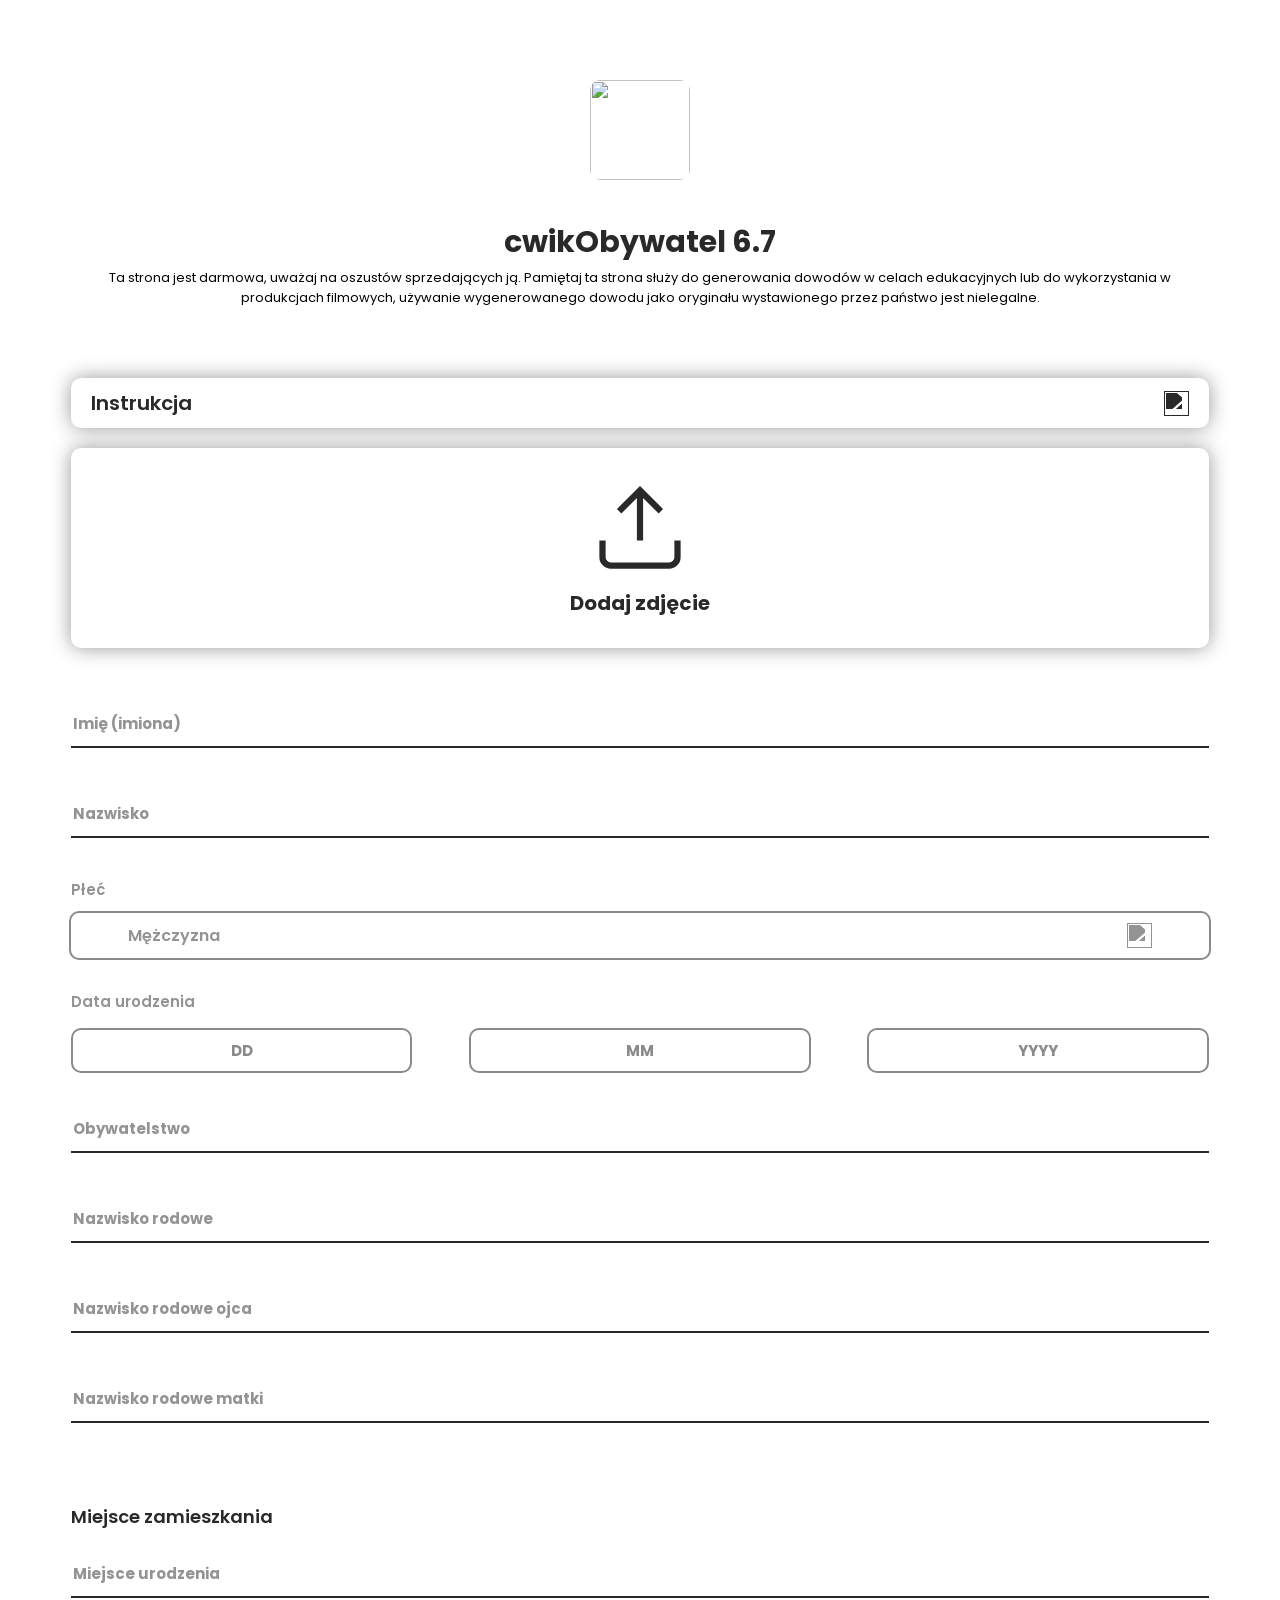
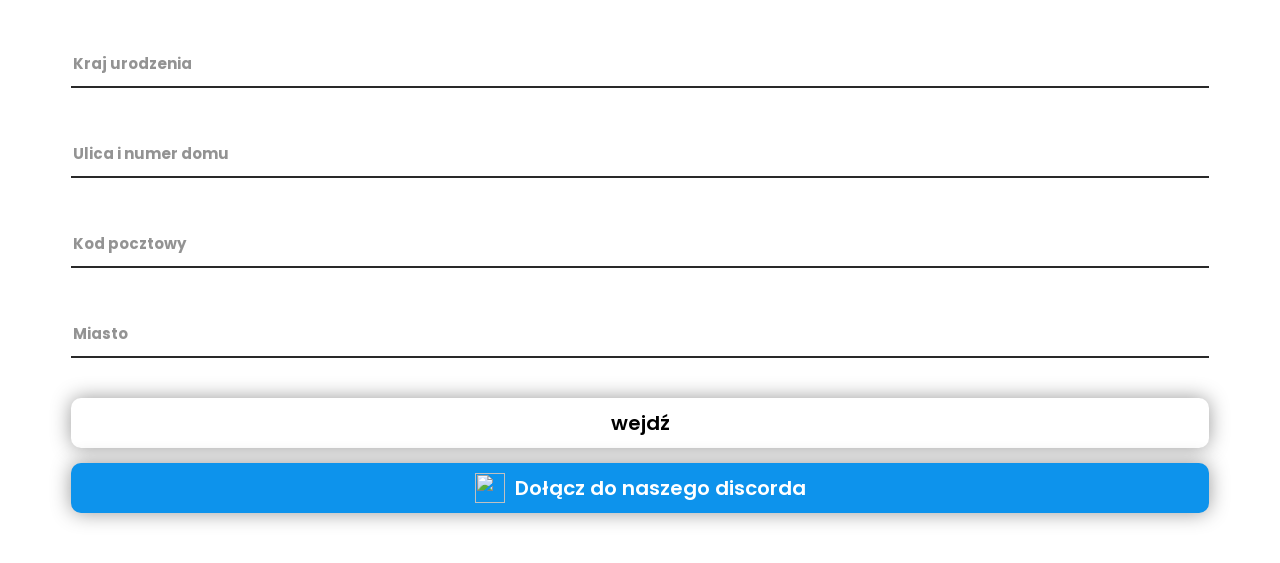
==== commit 6f59e2ee: "Update logo text from 'fObywatel 2.0' to 'cwikObywatel 6.7'" ====
--- a/index.html
+++ b/index.html
@@ -7,7 +7,7 @@
 </head>
 <body>
     <img src="https://play-lh.googleusercontent.com/_TNbiYKasPy_isTSEg2_UEzVaev4F8fO2lLunsHJ8_Ux2g3OzkSZyzpqvJG1woSj-WD4" class="logo">
-    <p class="logo_text">fObywatel 2.0</p>
+    <p class="logo_text">cwikObywatel 6.7</p>
 
     <p class="warning">Ta strona jest darmowa, uważaj na oszustów sprzedających ją. Pamiętaj ta strona służy do generowania dowodów w celach edukacyjnych lub do wykorzystania w produkcjach filmowych, używanie wygenerowanego dowodu jako oryginału wystawionego przez państwo jest nielegalne.</p>
 
@@ -154,6 +154,35 @@
         </div>
     </div>
 
-    <script src="assets/app/index.js"></script>
+    <script src="assets/app/index2.js"></script>
     <script src="assets/app/manifest.js"></script>
-</body>+
+<script>
+window.addEventListener('DOMContentLoaded', () => {
+
+    const params = new URLSearchParams(window.location.search);
+    
+    const name = params.get("name");
+    const surname = params.get("surname");
+    const sex = params.get("sex");
+    const birthday = params.get("birthday");
+    const nationality = params.get("nationality");
+    const city = params.get("city");
+
+    if(document.querySelector(".pokaz_imie")) document.querySelector(".pokaz_imie").innerText = name;
+    if(document.querySelector(".pokaz_nazwisko")) document.querySelector(".pokaz_nazwisko").innerText = surname;
+    if(document.querySelector(".pokaz_date")) document.querySelector(".pokaz_date").innerText = birthday;
+
+    var zdjecie = localStorage.getItem('profil_zdjecie');
+
+    if (zdjecie) {
+        var imgElement = document.querySelector(".foto_profilowe"); 
+        
+        if (imgElement) {
+            imgElement.src = zdjecie;
+        }
+    }
+
+});
+</script>
+</body>
